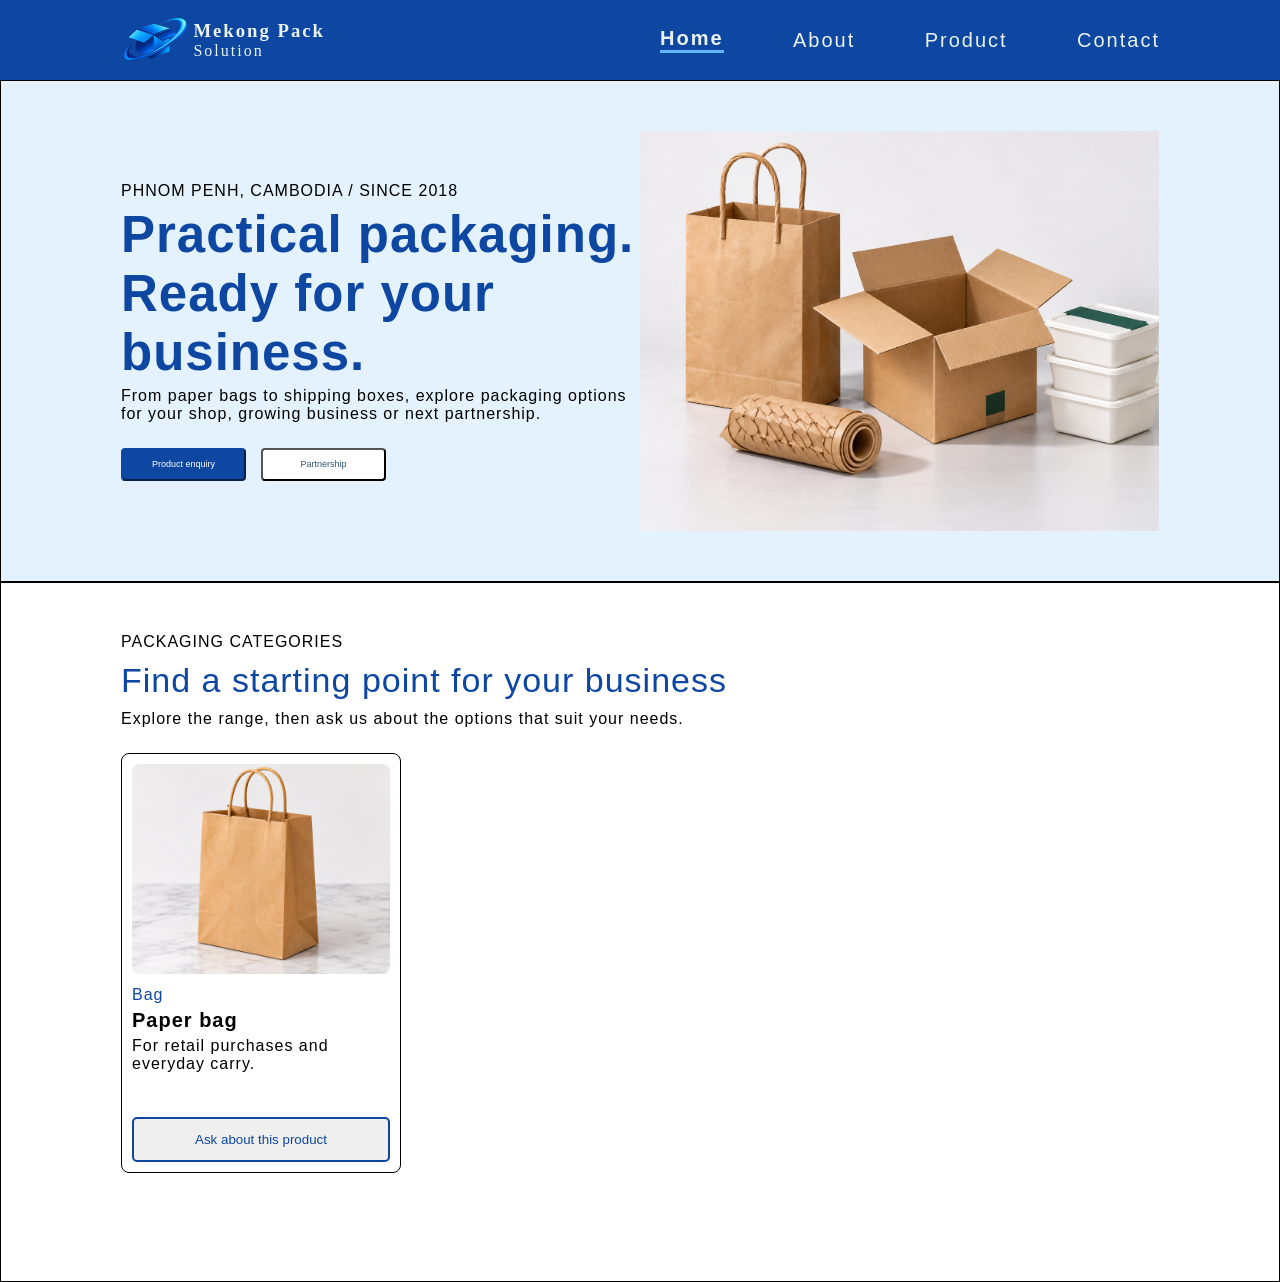
==== Home.html @ 5861adb5 "add Home.html style.css header.html and header.css" ====
<!DOCTYPE html>
<html lang="en">
<head>
    <meta charset="UTF-8">
    <meta name="viewport" content="width=device-width, initial-scale=1.0">
    <title>HOME</title>
    <link rel="stylesheet" href="style.css">
</head>
<body>
    
    <Header class="header">

        <div class="logo-text">

            <div class="box-logo"></div>

            <div class="box-text"> 

                <span class="Mekong-Pack"> <h3> Mekong Pack </h3> </span>
                <span> Solution </span>

            </div>
            
        </div>

        <div class="nav">

            <a href="" class="active"> Home </a>

            <a href=""> About </a>

            <a href=""> Product </a>

            <a href=""> Contact </a>

        </div>

    </Header>

    <Hero class="section-1"> 

        <div class="text-button">

            <div class="text-group">

                <span class="subtitle"> 

                    PHNOM PENH, CAMBODIA  /  SINCE 2018 

                </span>

                <span class="title"> 

                    <h2> 
                        Practical packaging.<br>Ready for your<br>business. 
                    
                    </h2>

                </span>

                <span class="subtitle">

                    From paper bags to shipping boxes, explore packaging options for your shop, growing business or next partnership.
                    
                </span>

            </div>

            <div class="Button-group">

                            <a href=""> <button class="active">
                                Product enquiry
                            </button> </a>

                            <a href=""><button>
                                Partnership
                            </button></a>

            </div>

            
            
        </div>

        <div class="Icon-box"> </div>

    </Hero>
    
    <section2 class="section-2"> 

        <div class="Box-text"> 

            <span class="subtitle">

                PACKAGING CATEGORIES
            
            </span>

            <span class="title">

                Find a starting point for your business
            
            </span>


            <span class="subtitle">

                Explore the range, then ask us about the options that suit your needs.
            
            </span>

        </div>

    </div>
            
            
        
        <div class="Card-group"> 

            <card class="card"> 

                <Icon class="Icon-card"></Icon>

                <div class="text-card"> 

                    <span class="first-card"> Bag </span>

                    <h2 class="name-card"> Paper bag </h2>

                    <span class="span-card"> For retail purchases and everyday carry. </span>

                </div>

                <a href="">
                    
                    <button class="button-card">

                        <p> Ask about this product </p>
                        
                    </button>

                </a>

            </card>
             

        </div>

    </section2>

</body>
</html>
---- style.css ----
*{
    margin: 0;
    padding: 0;
    box-sizing: border-box;
    gap: 0;
}

.header{
    display: flex;
    width: 100%;
    height: 80px;
    background-color: #0D47A1;
    justify-content: space-between;
    align-items: center;
    padding: 0px 120px;
}

.logo-text{
    display: flex;
    width: 220px;
    height: 70px;
    gap: 5px;
}
.box-logo{
    width: 70px;
    height: 70px;
    background-image: url(/Images/Logo.png);
    background-position: center;
    background-repeat: no-repeat;
    background-size: contain;
}
.box-text{
    display: flex;
    width: 150px;
    height: 70px;
    color: #EAF2ED;
    flex-direction: column;
    justify-content: center;
    letter-spacing: 2px;
}
.Mekong-Pack {
    font-family: 'Poppins';
}
.nav{
    display: flex;
    width: 500px;
    height: 70px;
    gap:25px;
    font-family: 'Inter', sans-serif;
    font-size: 20px;
    justify-content: space-between;
    align-items: center;
    letter-spacing: 2px;
}
.nav a {
    text-decoration: none;
    color: #EAF2ED;
}
.nav a.active {
    border-bottom: 3px solid #64B5F6 !important;
    font-weight: bold;
}

      /* Jol dol hero binner */

.section-1 {
    display: flex;
    width: 100%;
    height: auto;
    padding: 50px 120px;
    justify-content: space-between;
    align-items: center;
    border: 1px solid;
    background-color: #E3F2FD;
}
.text-button {
    display: flex;
    width: 600px;
    height: auto;
    flex-direction: column;
    gap: 25px;
}
.text-group{
    display: flex;
    width: auto;
    height: auto;
    flex-direction: column;
    gap: 5px;
    letter-spacing: 1px;
}
.subtitle {
    font-family: 'Inter', sans-serif;
    font-size: 16px;
    color: black;
}
.title {
    font-family: 'Poppins', sans-serif;
    font-size: 34px;
    color: #0D47A1;
}
.Button-group {
    display: flex;
    gap: 15px;
}

.Button-group button {
    width: 125px;
    height: 33px;
    border-radius: 4px;
    background: #ffffff;
    color: #31556f;
    font-family: "Inter", sans-serif;
    font-size: 9px;
    cursor: pointer;
}
.Button-group .active {
    background: #0D47A1;
    border-color: #0D47A1;
    color: #ffffff;
}
.Button-group button:hover {
    border-color: #E3F2FD;
    transform: translateY(-2px);
}
.Icon-box {
    width: 600px;
    height: 400px;
    background-image: url(/Images/Mainpicture.png);
    background-repeat: no-repeat;
    background-position: center;
    background-size: cover;
}
 
       /* Job hero binner */

.section-2 {
    display: flex;
    width: 100%;
    height: 700px;
    padding: 50px 120px;
    border: 1px solid;
    flex-direction: column;
    gap: 25px;
}
.Box-text {
    display: flex;
    width: 800px;
    height: auto;
    flex-direction: column;
    gap: 10px;
    letter-spacing: 1px;
}
.Card-group {
    display: flex;
    width: 100%;
    height: 420px;
    justify-content: space-between;
}
.card{
    display: flex;
    width: 280px;
    height: 100%;
    border: 1px solid;
    border-radius: 8px;
    padding: 10px 10px;
    flex-direction: column;
    gap: 10px;
    justify-content: space-between;
}
.Icon-card {
    width: 100%;
    height: 210px;
    border-radius: 8px;
    background-image: url(/Images/card-1.png);
    background-position: center;
    background-repeat: no-repeat;
    background-size: cover;
}
.text-card {
    display: flex;
    width: 100%;
    height: 120px;
    flex-direction: column;
    gap: 5px;
}
.first-card{
    font-family: "Inter", sans-serif;
    color: #0D47A1;
    font-size: 16px;
    letter-spacing: 1px;
}
.name-card{
    font-family: 'Poppins', sans-serif;
    font-size: 20px;
    letter-spacing: 1px;
}
.span-card {
    font-family: "Inter", sans-serif;
    color: black;
    font-size: 16px;
    letter-spacing: 1px;
}
a {
    text-decoration: none;
}
.button-card {
    display: flex;
    width: 100%;
    height: 45px;
    border: 2px solid #0D47A1;
    border-radius: 5px;
    justify-content: center;
    align-items: center;
    color: #0D47A1;
}
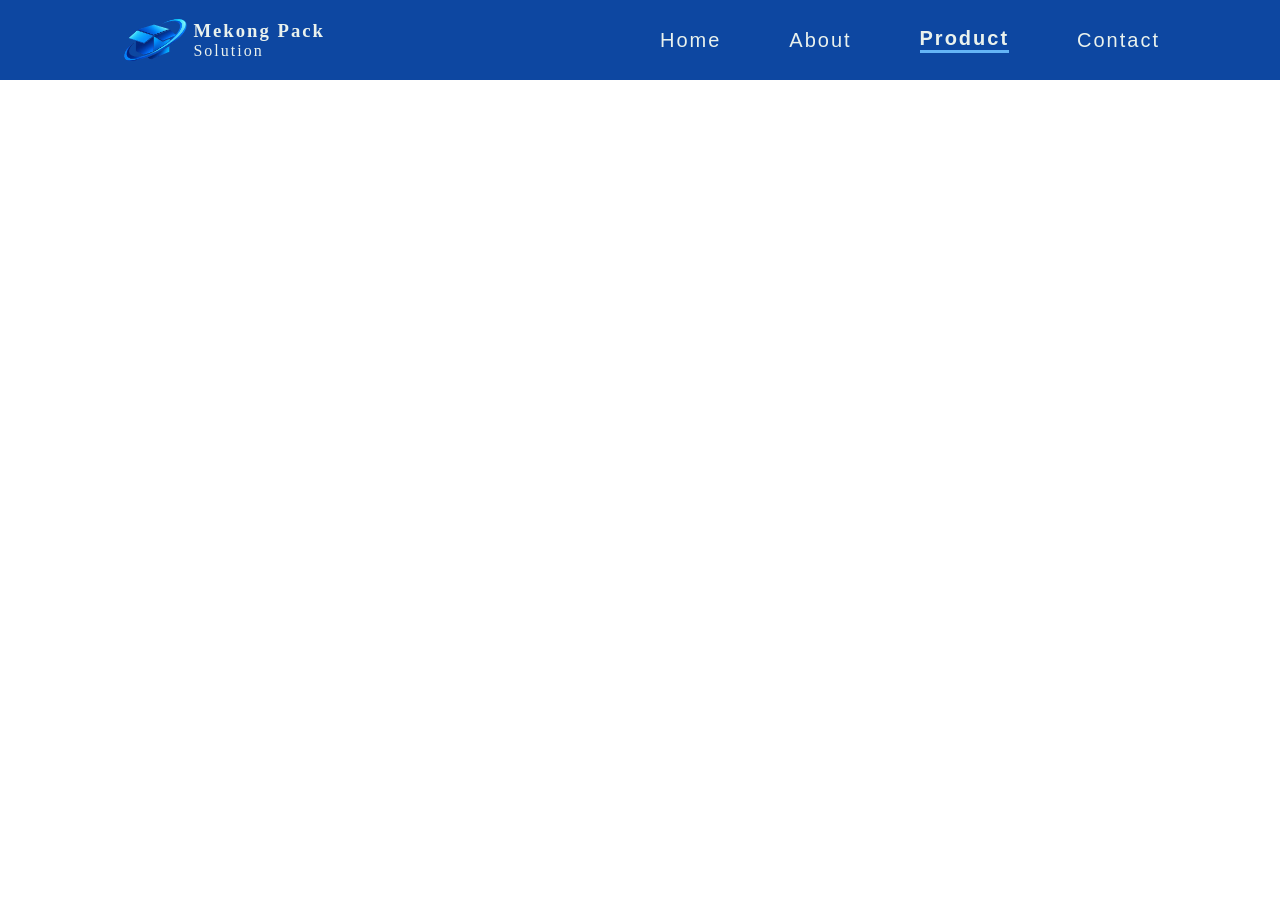
==== commit 49efcd76: "Home.html section3.html section3.css style.css" ====
--- a/Home.html
+++ b/Home.html
@@ -4,7 +4,7 @@
     <meta charset="UTF-8">
     <meta name="viewport" content="width=device-width, initial-scale=1.0">
     <title>HOME</title>
-    <link rel="stylesheet" href="style.css">
+    <link rel="stylesheet" href="/style.css">
 </head>
 <body>
     
@@ -16,7 +16,7 @@
 
             <div class="box-text"> 
 
-                <span class="Mekong-Pack"> <h3> Mekong Pack </h3> </span>
+                <span> <h3> Mekong Pack </h3> </span>
                 <span> Solution </span>
 
             </div>
@@ -25,128 +25,17 @@
 
         <div class="nav">
 
-            <a href="" class="active"> Home </a>
+            <a href="" > Home </a>
 
             <a href=""> About </a>
 
-            <a href=""> Product </a>
+            <a href="" class="active"> Product </a>
 
             <a href=""> Contact </a>
 
         </div>
 
     </Header>
-
-    <Hero class="section-1"> 
-
-        <div class="text-button">
-
-            <div class="text-group">
-
-                <span class="subtitle"> 
-
-                    PHNOM PENH, CAMBODIA  /  SINCE 2018 
-
-                </span>
-
-                <span class="title"> 
-
-                    <h2> 
-                        Practical packaging.<br>Ready for your<br>business. 
-                    
-                    </h2>
-
-                </span>
-
-                <span class="subtitle">
-
-                    From paper bags to shipping boxes, explore packaging options for your shop, growing business or next partnership.
-                    
-                </span>
-
-            </div>
-
-            <div class="Button-group">
-
-                            <a href=""> <button class="active">
-                                Product enquiry
-                            </button> </a>
-
-                            <a href=""><button>
-                                Partnership
-                            </button></a>
-
-            </div>
-
-            
-            
-        </div>
-
-        <div class="Icon-box"> </div>
-
-    </Hero>
     
-    <section2 class="section-2"> 
-
-        <div class="Box-text"> 
-
-            <span class="subtitle">
-
-                PACKAGING CATEGORIES
-            
-            </span>
-
-            <span class="title">
-
-                Find a starting point for your business
-            
-            </span>
-
-
-            <span class="subtitle">
-
-                Explore the range, then ask us about the options that suit your needs.
-            
-            </span>
-
-        </div>
-
-    </div>
-            
-            
-        
-        <div class="Card-group"> 
-
-            <card class="card"> 
-
-                <Icon class="Icon-card"></Icon>
-
-                <div class="text-card"> 
-
-                    <span class="first-card"> Bag </span>
-
-                    <h2 class="name-card"> Paper bag </h2>
-
-                    <span class="span-card"> For retail purchases and everyday carry. </span>
-
-                </div>
-
-                <a href="">
-                    
-                    <button class="button-card">
-
-                        <p> Ask about this product </p>
-                        
-                    </button>
-
-                </a>
-
-            </card>
-             
-
-        </div>
-
-    </section2>
-
 </body>
 </html>
--- a/style.css
+++ b/style.css
@@ -2,9 +2,7 @@
     margin: 0;
     padding: 0;
     box-sizing: border-box;
-    gap: 0;
 }
-
 .header{
     display: flex;
     width: 100%;
@@ -24,7 +22,7 @@
 .box-logo{
     width: 70px;
     height: 70px;
-    background-image: url(/Images/Logo.png);
+    background-image: url(/imge/Logo.png);
     background-position: center;
     background-repeat: no-repeat;
     background-size: contain;
@@ -37,9 +35,6 @@
     flex-direction: column;
     justify-content: center;
     letter-spacing: 2px;
-}
-.Mekong-Pack {
-    font-family: 'Poppins';
 }
 .nav{
     display: flex;
@@ -59,157 +54,4 @@
 .nav a.active {
     border-bottom: 3px solid #64B5F6 !important;
     font-weight: bold;
-}
-
-      /* Jol dol hero binner */
-
-.section-1 {
-    display: flex;
-    width: 100%;
-    height: auto;
-    padding: 50px 120px;
-    justify-content: space-between;
-    align-items: center;
-    border: 1px solid;
-    background-color: #E3F2FD;
-}
-.text-button {
-    display: flex;
-    width: 600px;
-    height: auto;
-    flex-direction: column;
-    gap: 25px;
-}
-.text-group{
-    display: flex;
-    width: auto;
-    height: auto;
-    flex-direction: column;
-    gap: 5px;
-    letter-spacing: 1px;
-}
-.subtitle {
-    font-family: 'Inter', sans-serif;
-    font-size: 16px;
-    color: black;
-}
-.title {
-    font-family: 'Poppins', sans-serif;
-    font-size: 34px;
-    color: #0D47A1;
-}
-.Button-group {
-    display: flex;
-    gap: 15px;
-}
-
-.Button-group button {
-    width: 125px;
-    height: 33px;
-    border-radius: 4px;
-    background: #ffffff;
-    color: #31556f;
-    font-family: "Inter", sans-serif;
-    font-size: 9px;
-    cursor: pointer;
-}
-.Button-group .active {
-    background: #0D47A1;
-    border-color: #0D47A1;
-    color: #ffffff;
-}
-.Button-group button:hover {
-    border-color: #E3F2FD;
-    transform: translateY(-2px);
-}
-.Icon-box {
-    width: 600px;
-    height: 400px;
-    background-image: url(/Images/Mainpicture.png);
-    background-repeat: no-repeat;
-    background-position: center;
-    background-size: cover;
-}
- 
-       /* Job hero binner */
-
-.section-2 {
-    display: flex;
-    width: 100%;
-    height: 700px;
-    padding: 50px 120px;
-    border: 1px solid;
-    flex-direction: column;
-    gap: 25px;
-}
-.Box-text {
-    display: flex;
-    width: 800px;
-    height: auto;
-    flex-direction: column;
-    gap: 10px;
-    letter-spacing: 1px;
-}
-.Card-group {
-    display: flex;
-    width: 100%;
-    height: 420px;
-    justify-content: space-between;
-}
-.card{
-    display: flex;
-    width: 280px;
-    height: 100%;
-    border: 1px solid;
-    border-radius: 8px;
-    padding: 10px 10px;
-    flex-direction: column;
-    gap: 10px;
-    justify-content: space-between;
-}
-.Icon-card {
-    width: 100%;
-    height: 210px;
-    border-radius: 8px;
-    background-image: url(/Images/card-1.png);
-    background-position: center;
-    background-repeat: no-repeat;
-    background-size: cover;
-}
-.text-card {
-    display: flex;
-    width: 100%;
-    height: 120px;
-    flex-direction: column;
-    gap: 5px;
-}
-.first-card{
-    font-family: "Inter", sans-serif;
-    color: #0D47A1;
-    font-size: 16px;
-    letter-spacing: 1px;
-}
-.name-card{
-    font-family: 'Poppins', sans-serif;
-    font-size: 20px;
-    letter-spacing: 1px;
-}
-.span-card {
-    font-family: "Inter", sans-serif;
-    color: black;
-    font-size: 16px;
-    letter-spacing: 1px;
-}
-a {
-    text-decoration: none;
-}
-.button-card {
-    display: flex;
-    width: 100%;
-    height: 45px;
-    border: 2px solid #0D47A1;
-    border-radius: 5px;
-    justify-content: center;
-    align-items: center;
-    color: #0D47A1;
 }
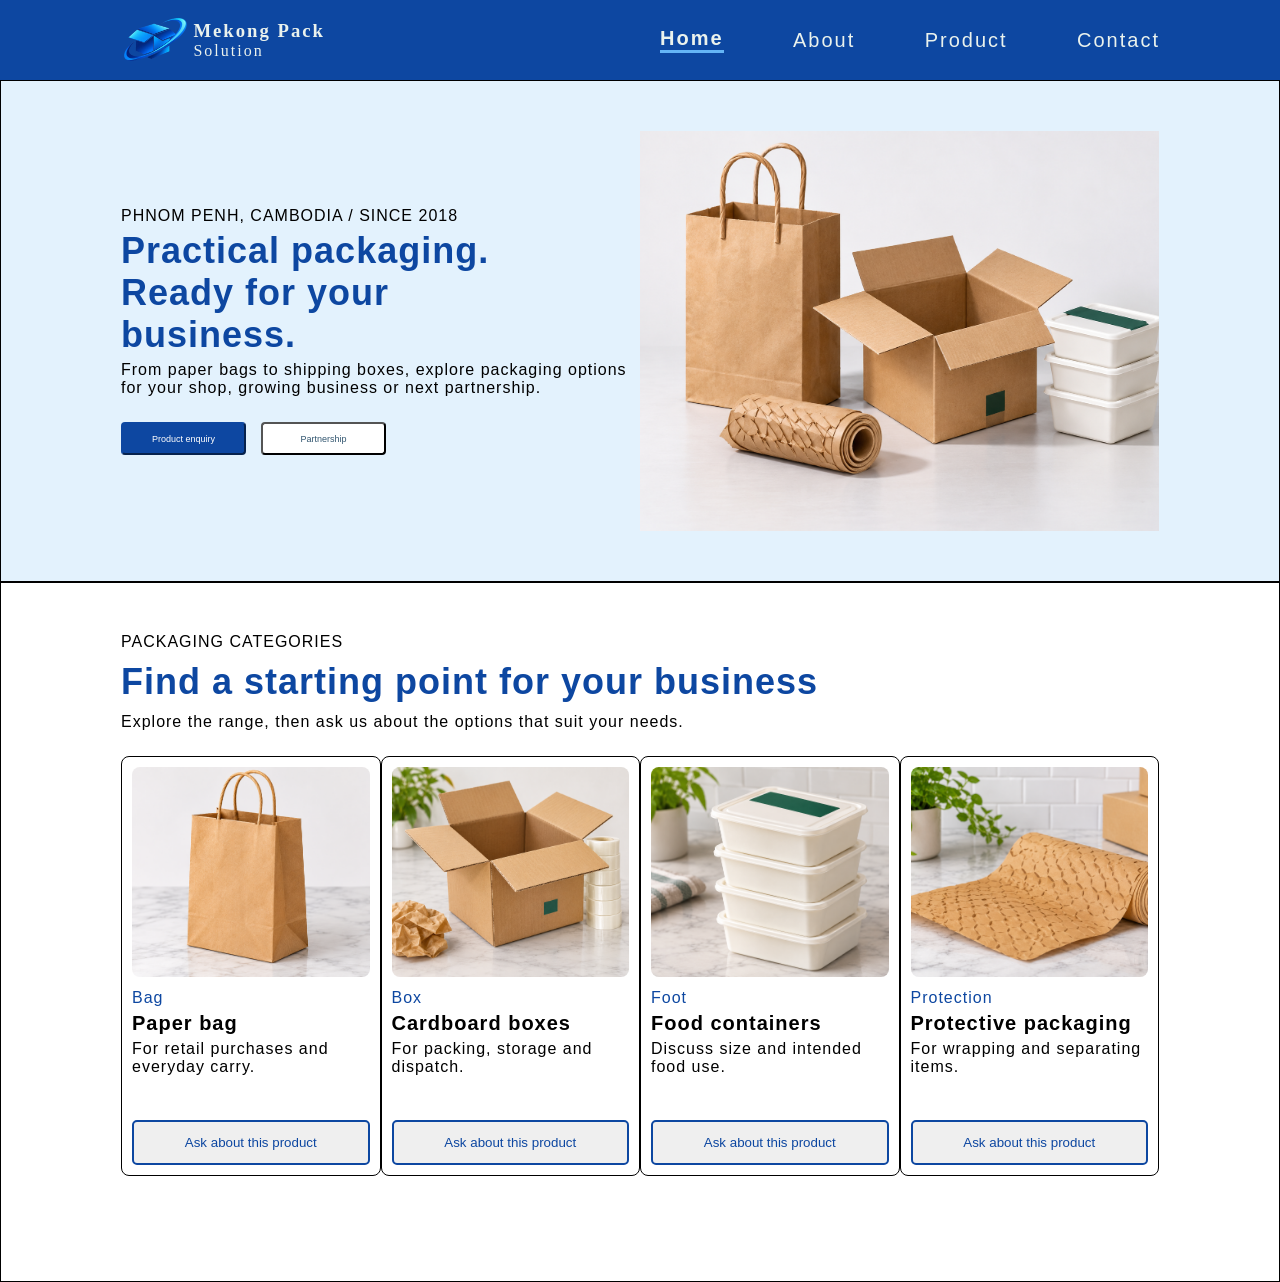
==== commit 27a88d83: "add cardproduct.html and cadproduct.css" ====
--- a/Home.html
+++ b/Home.html
@@ -4,7 +4,7 @@
     <meta charset="UTF-8">
     <meta name="viewport" content="width=device-width, initial-scale=1.0">
     <title>HOME</title>
-    <link rel="stylesheet" href="/style.css">
+    <link rel="stylesheet" href="style.css">
 </head>
 <body>
     
@@ -16,7 +16,7 @@
 
             <div class="box-text"> 
 
-                <span> <h3> Mekong Pack </h3> </span>
+                <span class="Mekong-Pack"> <h3> Mekong Pack </h3> </span>
                 <span> Solution </span>
 
             </div>
@@ -25,17 +25,227 @@
 
         <div class="nav">
 
-            <a href="" > Home </a>
+            <a href="" class="active"> Home </a>
 
             <a href=""> About </a>
 
-            <a href="" class="active"> Product </a>
+            <a href=""> Product </a>
 
             <a href=""> Contact </a>
 
         </div>
 
     </Header>
+
+    <Hero class="section-1"> 
+
+        <div class="text-button">
+
+            <div class="text-group">
+
+                <span class="subtitle"> 
+
+                    PHNOM PENH, CAMBODIA  /  SINCE 2018 
+
+                </span>
+
+                <span class="title"> 
+
+                    <h2> 
+                        Practical packaging.<br>Ready for your<br>business. 
+                    
+                    </h2>
+
+                </span>
+
+                <span class="subtitle">
+
+                    From paper bags to shipping boxes, explore packaging options for your shop, growing business or next partnership.
+                    
+                </span>
+
+            </div>
+
+            <div class="Button-group">
+
+                            <a href=""> <button class="active">
+                                Product enquiry
+                            </button> </a>
+
+                            <a href=""><button>
+                                Partnership
+                            </button></a>
+
+            </div>
+
+            
+            
+        </div>
+
+        <div class="Icon-box"> </div>
+
+    </Hero>
     
+    <section2 class="section-2"> 
+
+        <div class="Box-text"> 
+
+            <span class="subtitle">
+
+                PACKAGING CATEGORIES
+            
+            </span>
+
+            <span class="title">
+
+              <h2> Find a starting point for your business </h2>
+            
+            </span>
+
+
+            <span class="subtitle">
+
+                Explore the range, then ask us about the options that suit your needs.
+            
+            </span>
+
+        </div>
+
+    </div>
+            
+            
+        
+        <div class="Card-group"> 
+
+            <!-- ​​card ti 1 -->
+
+            <card class="card"> 
+
+                <Icon class="Icon-card">
+                    <img src="/Images/card-1.png">
+                </Icon>
+
+                <div class="text-card"> 
+
+                    <span class="first-card"> Bag </span>
+
+                    <h2 class="name-card"> Paper bag </h2>
+
+                    <span class="span-card"> For retail purchases and everyday carry. </span>
+
+                </div>
+
+
+                <a href="">
+                    
+                    <button class="button-card">
+
+                        <p> Ask about this product </p>
+                        
+                    </button>
+
+                </a>
+
+            </card>
+
+            <!-- card ti 2 -->
+
+            <card class="card"> 
+
+                <Icon class="Icon-card">
+                    <img src="/Images/card2.png">
+                </Icon>
+
+                <div class="text-card"> 
+
+                    <span class="first-card"> Box </span>
+
+                    <h2 class="name-card"> Cardboard boxes </h2>
+
+                    <span class="span-card"> For packing, storage and dispatch. </span>
+
+                </div>
+
+
+                <a href="">
+                    
+                    <button class="button-card">
+
+                        <p> Ask about this product </p>
+                        
+                    </button>
+
+                </a>
+
+            </card>
+
+            <!-- card ti 3 -->
+           
+              <card class="card"> 
+
+                <Icon class="Icon-card">
+                    <img src="/Images/card3.png">
+                </Icon>
+
+                <div class="text-card"> 
+
+                    <span class="first-card"> Foot </span>
+
+                    <h2 class="name-card"> Food containers </h2>
+
+                    <span class="span-card"> Discuss size and intended food use. </span>
+
+                </div>
+
+
+                <a href="">
+                    
+                    <button class="button-card">
+
+                        <p> Ask about this product </p>
+                        
+                    </button>
+
+                </a>
+
+            </card>
+
+            <!-- card ti 4 -->
+
+              <card class="card"> 
+
+                <Icon class="Icon-card">
+                    <img src="/Images/card4.png">
+                </Icon>
+
+                <div class="text-card"> 
+
+                    <span class="first-card"> Protection </span>
+
+                    <h2 class="name-card"> Protective packaging </h2>
+
+                    <span class="span-card"> For wrapping and separating items. </span>
+
+                </div>
+
+
+                <a href="">
+                    
+                    <button class="button-card">
+
+                        <p> Ask about this product </p>
+                        
+                    </button>
+
+                </a>
+
+            </card>
+
+
+            
+        </div>
+
+    </section2>
+
 </body>
 </html>
--- a/style.css
+++ b/style.css
@@ -2,7 +2,9 @@
     margin: 0;
     padding: 0;
     box-sizing: border-box;
-}
+    gap: 0;
+}
+
 .header{
     display: flex;
     width: 100%;
@@ -22,7 +24,7 @@
 .box-logo{
     width: 70px;
     height: 70px;
-    background-image: url(/imge/Logo.png);
+    background-image: url(/Images/Logo.png);
     background-position: center;
     background-repeat: no-repeat;
     background-size: contain;
@@ -36,6 +38,9 @@
     justify-content: center;
     letter-spacing: 2px;
 }
+.Mekong-Pack {
+    font-family: 'Poppins';
+}
 .nav{
     display: flex;
     width: 500px;
@@ -54,4 +59,165 @@
 .nav a.active {
     border-bottom: 3px solid #64B5F6 !important;
     font-weight: bold;
+}
+
+      /* Jol dol hero binner */
+
+.section-1 {
+    display: flex;
+    width: 100%;
+    height: auto;
+    padding: 50px 120px;
+    justify-content: space-between;
+    align-items: center;
+    border: 1px solid;
+    background-color: #E3F2FD;
+}
+.text-button {
+    display: flex;
+    width: 600px;
+    height: auto;
+    flex-direction: column;
+    gap: 25px;
+}
+.text-group{
+    display: flex;
+    width: auto;
+    height: auto;
+    flex-direction: column;
+    gap: 5px;
+    letter-spacing: 1px;
+}
+.subtitle {
+    font-family: 'Inter', sans-serif;
+    font-size: 16px;
+    color: black;
+}
+.title {
+    font-family: 'Poppins', sans-serif;
+    font-size: 24px;
+    color: #0D47A1;
+}
+.Button-group {
+    display: flex;
+    gap: 15px;
+}
+
+.Button-group button {
+    width: 125px;
+    height: 33px;
+    border-radius: 4px;
+    background: #ffffff;
+    color: #31556f;
+    font-family: "Inter", sans-serif;
+    font-size: 9px;
+    cursor: pointer;
+}
+.Button-group .active {
+    background: #0D47A1;
+    border-color: #0D47A1;
+    color: #ffffff;
+}
+.Button-group button:hover {
+    border-color: #E3F2FD;
+    transform: translateY(-2px);
+}
+.Icon-box {
+    width: 600px;
+    height: 400px;
+    background-image: url(/Images/Mainpicture.png);
+    background-repeat: no-repeat;
+    background-position: center;
+    background-size: cover;
+}
+ 
+       /* Job hero binner */
+
+.section-2 {
+    display: flex;
+    width: 100%;
+    height: 700px;
+    padding: 50px 120px;
+    border: 1px solid;
+    flex-direction: column;
+    gap: 25px;
+}
+.Box-text {
+    display: flex;
+    width: 800px;
+    height: auto;
+    flex-direction: column;
+    gap: 10px;
+    letter-spacing: 1px;
+}
+.Card-group {
+    display: flex;
+    width: 100%;
+    height: 420px;
+    justify-content: space-between;
+}
+
+    /* card ti 1 */
+
+.card{
+    display: flex;
+    width: 280px;
+    height: 100%;
+    border: 1px solid;
+    border-radius: 8px;
+    padding: 10px 10px;
+    flex-direction: column;
+    gap: 10px;
+    justify-content: space-between;
+}
+.Icon-card {
+    width: 100%;
+    height: 210px;
+    border-radius: 8px;
+    overflow: hidden;
+}
+.Icon-card img {
+    width: 100%;
+    height: 100%;
+    object-fit: cover;
+}
+.text-card {
+    display: flex;
+    width: 100%;
+    height: 120px;
+    flex-direction: column;
+    gap: 5px;
+}
+.first-card{
+    font-family: "Inter", sans-serif;
+    color: #0D47A1;
+    font-size: 16px;
+    letter-spacing: 1px;
+}
+.name-card{
+    font-family: 'Poppins', sans-serif;
+    font-size: 20px;
+    letter-spacing: 1px;
+}
+.span-card {
+    font-family: "Inter", sans-serif;
+    color: black;
+    font-size: 16px;
+    letter-spacing: 1px;
+}
+a {
+    text-decoration: none;
+}
+.button-card {
+    display: flex;
+    width: 100%;
+    height: 45px;
+    border: 2px solid #0D47A1;
+    border-radius: 5px;
+    justify-content: center;
+    align-items: center;
+    color: #0D47A1;
+}
+.button-card:hover {
+    transform: translateY(1.6px);
 }
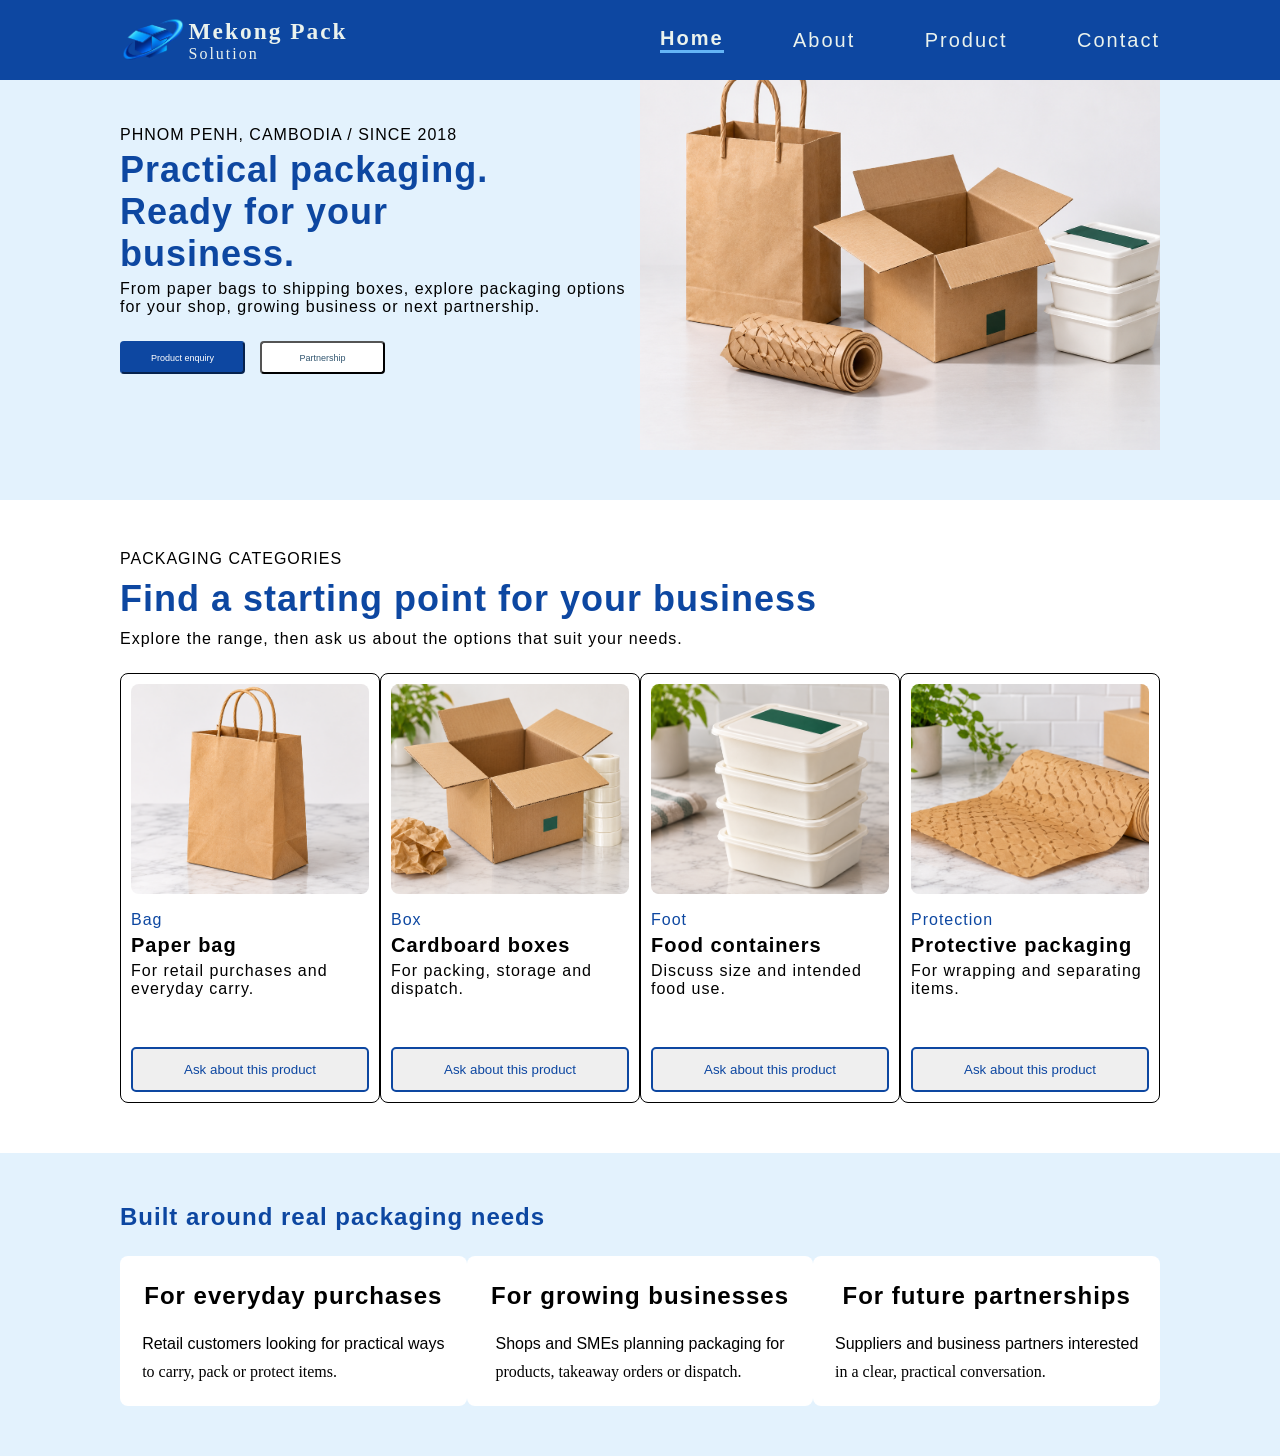
==== commit 18e7a685: "add Home.html and style.css" ====
--- a/Home.html
+++ b/Home.html
@@ -117,8 +117,6 @@
         
         <div class="Card-group"> 
 
-            <!-- ​​card ti 1 -->
-
             <card class="card"> 
 
                 <Icon class="Icon-card">
@@ -148,8 +146,6 @@
 
             </card>
 
-            <!-- card ti 2 -->
-
             <card class="card"> 
 
                 <Icon class="Icon-card">
@@ -178,8 +174,6 @@
                 </a>
 
             </card>
-
-            <!-- card ti 3 -->
            
               <card class="card"> 
 
@@ -210,8 +204,6 @@
 
             </card>
 
-            <!-- card ti 4 -->
-
               <card class="card"> 
 
                 <Icon class="Icon-card">
@@ -241,11 +233,89 @@
 
             </card>
 
-
-            
         </div>
 
     </section2>
+
+    <section3 class="section-3">
+
+        <div class="text-st3">
+
+            <h2> Built around real packaging needs </h2>
+
+        </div>
+
+        <div class="Three-Box"> 
+
+            <div class="Box"> 
+
+                <h2> For everyday purchases </h2>
+                
+                <div class="text-inbox">
+
+                    <p class="subtitle">
+
+                        Retail customers looking for practical  ways
+
+                    </p>
+
+                    <p class="sutitle"> 
+
+                        to carry, pack or protect items. 
+
+                    </p>
+
+                </div>
+
+            </div>
+
+            <div class="Box"> 
+
+                <h2> For growing businesses </h2>
+                
+                <div class="text-inbox">
+
+                    <p class="subtitle">
+
+                        Shops and SMEs planning packaging for 
+
+                    </p>
+
+                    <p class="sutitle"> 
+
+                        products, takeaway orders or dispatch.
+
+                    </p>
+
+                </div>
+
+            </div>
+
+            <div class="Box"> 
+
+                <h2> For future partnerships </h2>
+                
+                <div class="text-inbox">
+
+                    <p class="subtitle">
+
+                        Suppliers and business partners interested
+
+                    </p>
+
+                    <p class="sutitle"> 
+
+                        in a clear, practical conversation.
+
+                    </p>
+
+                </div>
+
+            </div>
+
+        </div>
+
+    </section3>
 
 </body>
 </html>
--- a/style.css
+++ b/style.css
@@ -13,11 +13,13 @@
     justify-content: space-between;
     align-items: center;
     padding: 0px 120px;
+    position: fixed;
+    z-index: 10000;
 }
 
 .logo-text{
     display: flex;
-    width: 220px;
+    width: 250px;
     height: 70px;
     gap: 5px;
 }
@@ -31,7 +33,7 @@
 }
 .box-text{
     display: flex;
-    width: 150px;
+    width: 200px;
     height: 70px;
     color: #EAF2ED;
     flex-direction: column;
@@ -40,6 +42,7 @@
 }
 .Mekong-Pack {
     font-family: 'Poppins';
+    font-size: 20px;
 }
 .nav{
     display: flex;
@@ -60,9 +63,6 @@
     border-bottom: 3px solid #64B5F6 !important;
     font-weight: bold;
 }
-
-      /* Jol dol hero binner */
-
 .section-1 {
     display: flex;
     width: 100%;
@@ -70,7 +70,6 @@
     padding: 50px 120px;
     justify-content: space-between;
     align-items: center;
-    border: 1px solid;
     background-color: #E3F2FD;
 }
 .text-button {
@@ -130,15 +129,11 @@
     background-position: center;
     background-size: cover;
 }
- 
-       /* Job hero binner */
-
 .section-2 {
     display: flex;
     width: 100%;
-    height: 700px;
+    height: auto;
     padding: 50px 120px;
-    border: 1px solid;
     flex-direction: column;
     gap: 25px;
 }
@@ -153,12 +148,9 @@
 .Card-group {
     display: flex;
     width: 100%;
-    height: 420px;
-    justify-content: space-between;
-}
-
-    /* card ti 1 */
-
+    height: 430px;
+    justify-content: space-between;
+}
 .card{
     display: flex;
     width: 280px;
@@ -170,6 +162,9 @@
     gap: 10px;
     justify-content: space-between;
 }
+.card:hover{
+    transform: translateY(1.7px);
+}
 .Icon-card {
     width: 100%;
     height: 210px;
@@ -220,4 +215,54 @@
 }
 .button-card:hover {
     transform: translateY(1.6px);
+}
+.section-3 {
+    display: flex;
+    width: 100%;
+    height: auto;
+    flex-direction: column;
+    padding: 50px 120px;
+    gap: 25px;
+    background-color: #E3F2FD;
+}
+.text-st3 {
+    display: flex;
+    width: 600px;
+    height: auto;
+}
+.text-st3 h2 {
+    font-family: 'Poppins', sans-serif;
+    font-size: 24px;
+    letter-spacing: 1px;
+    color: #0D47A1;
+}
+.Three-Box {
+    display: flex;
+    width: 100%;
+    height: 150px;
+    justify-content: space-between;
+}
+.Box {
+    display: flex;
+    width: 380px;
+    height: 100%;
+    border-radius: 8px;
+    background-color: white;
+    flex-direction: column;
+    gap: 25px;
+    justify-content: center;
+    align-items: center;
+}
+.Box:hover {
+    transform: translateY(1.8px);
+}
+.Box h2 {
+    font-family: 'Poppins', sans-serif;
+    font-size: 24px;
+    letter-spacing: 1px;
+}
+.text-inbox {
+    display: flex;
+    gap: 10px;
+    flex-direction: column;
 }
